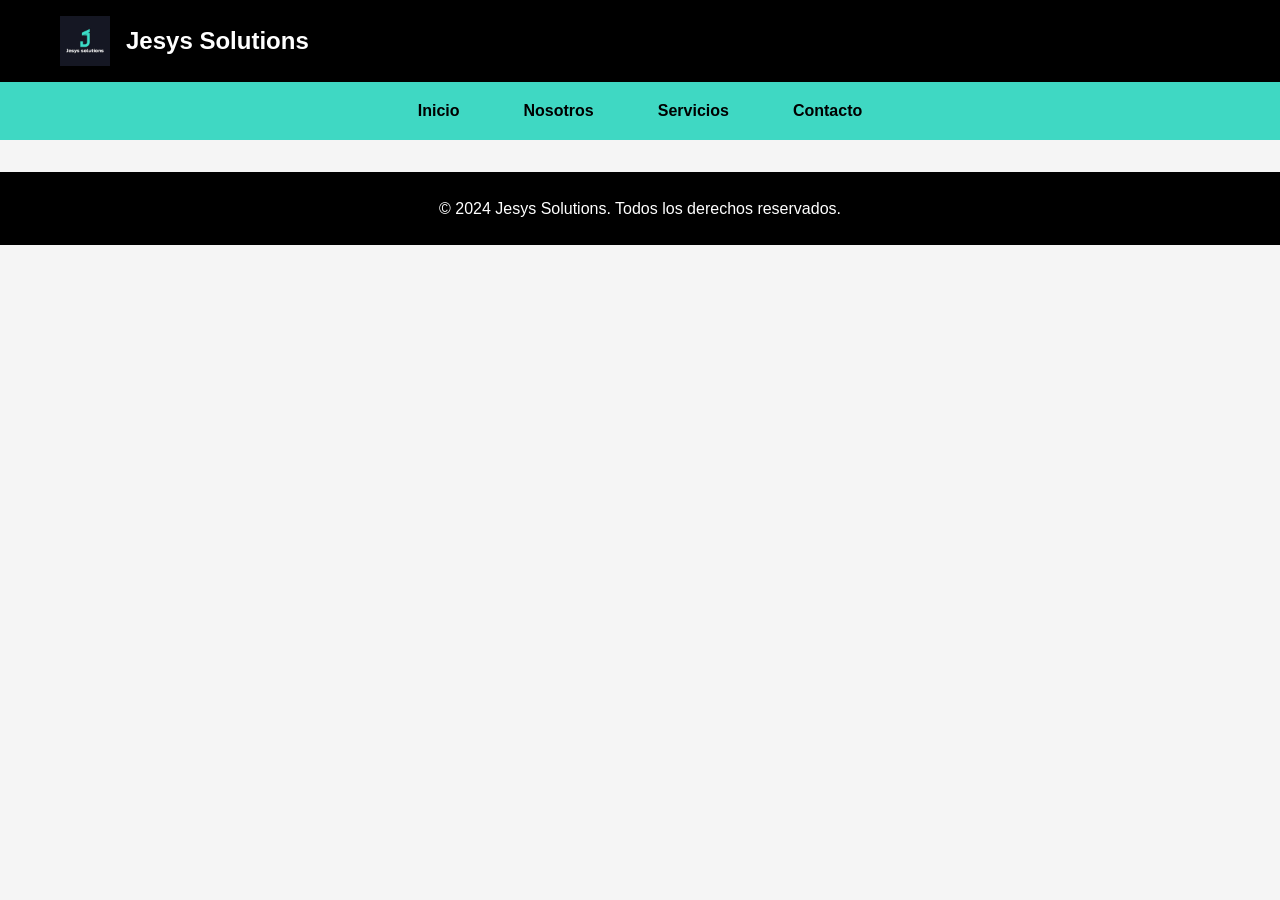
==== index.html @ a250980e "Se modifico el archivo js para las rutas" ====
<!DOCTYPE html>
<html lang="es">
<head>
    <meta charset="UTF-8">
    <meta name="viewport" content="width=device-width, initial-scale=1.0">
    <title>Jesys Solutions</title>
    <style>
        * { margin: 0; padding: 0; box-sizing: border-box; }
        body { font-family: Arial, sans-serif; line-height: 1.6; background-color: #f5f5f5; }
        .container { max-width: 1200px; margin: 0 auto; padding: 0 20px; }
        .header { background-color: black; color: white; padding: 1rem; }
        .logo-container { display: flex; align-items: center; gap: 1rem; }
        .logo { height: 50px; width: auto; }
        .company-name { color: white; font-size: 1.5rem; font-weight: bold; }
        .nav { background-color: #3fd8c3; padding: 1rem; }
        .nav-list { list-style: none; display: flex; justify-content: center; gap: 2rem; }
        .nav-link { color: black; text-decoration: none; padding: 0.5rem 1rem; border-radius: 4px; transition: background-color 0.3s; font-weight: bold; }
        .nav-link:hover { background-color: rgba(0, 0, 0, 0.1); }
        .card-grid { display: grid; grid-template-columns: repeat(auto-fit, minmax(300px, 1fr)); gap: 2rem; padding: 2rem 0; }
        .card { background-color: white; border-radius: 8px; box-shadow: 0 2px 4px rgba(0,0,0,0.1); overflow: hidden; border: 1px solid #eee; transition: transform 0.3s, border-color 0.3s; }
        .card:hover { border-color: #3fd8c3; transform: translateY(-5px); }
        .card-image { width: 100%; height: 200px; object-fit: cover; }
        .card-content { padding: 1.5rem; }
        .card h2 { color: black; margin-bottom: 1rem; border-bottom: 2px solid #3fd8c3; padding-bottom: 0.5rem; display: inline-block; }
        .button { display: inline-block; padding: 0.5rem 1.5rem; background-color: #3fd8c3; color: black; text-decoration: none; border-radius: 4px; transition: all 0.3s; margin-top: 1rem; font-weight: bold; }
        .button:hover { background-color: black; color: white; }
        .footer { background-color: black; color: white; padding: 1.5rem; text-align: center; margin-top: 2rem; }
    </style>
</head>
<body>
    <header class="header">
        <div class="container">
            <div class="logo-container">
                <img src="images/logo.jpg" alt="Jesys Solutions Logo" class="logo">
                <span class="company-name">Jesys Solutions</span>
            </div>
        </div>
    </header>

    <nav class="nav">
        <div class="container">
            <ul class="nav-list">
                <li><a href="#" class="nav-link" onclick="cargarSeccion('inicio.html')">Inicio</a></li>
                <li><a href="#" class="nav-link" onclick="cargarSeccion('nosotros.html')">Nosotros</a></li>
                <li><a href="#" class="nav-link" onclick="cargarSeccion('inicio.html')">Servicios</a></li>
                <li><a href="#" class="nav-link" onclick="cargarSeccion('contacto.html')">Contacto</a></li>
            </ul>
        </div>
    </nav>

    <main class="container" id="contenido">
        <!-- El contenido de cada sección se cargará aquí -->
    </main>

    <footer class="footer">
        <div class="container">
            <p>&copy; 2024 Jesys Solutions. Todos los derechos reservados.</p>
        </div>
    </footer>

    <!-- Scripts -->
    <script>
        function cargarSeccion(archivo) {
            fetch(`secciones/${archivo}`)
                .then(response => {
                    if (!response.ok) throw new Error('Error al cargar la sección');
                    return response.text();
                })
                .then(data => {
                    document.getElementById('contenido').innerHTML = data;
                })
                .catch(error => {
                    document.getElementById('contenido').innerHTML = `<p>Error: ${error.message}</p>`;
                });
        }
    </script>
</body>
</html>
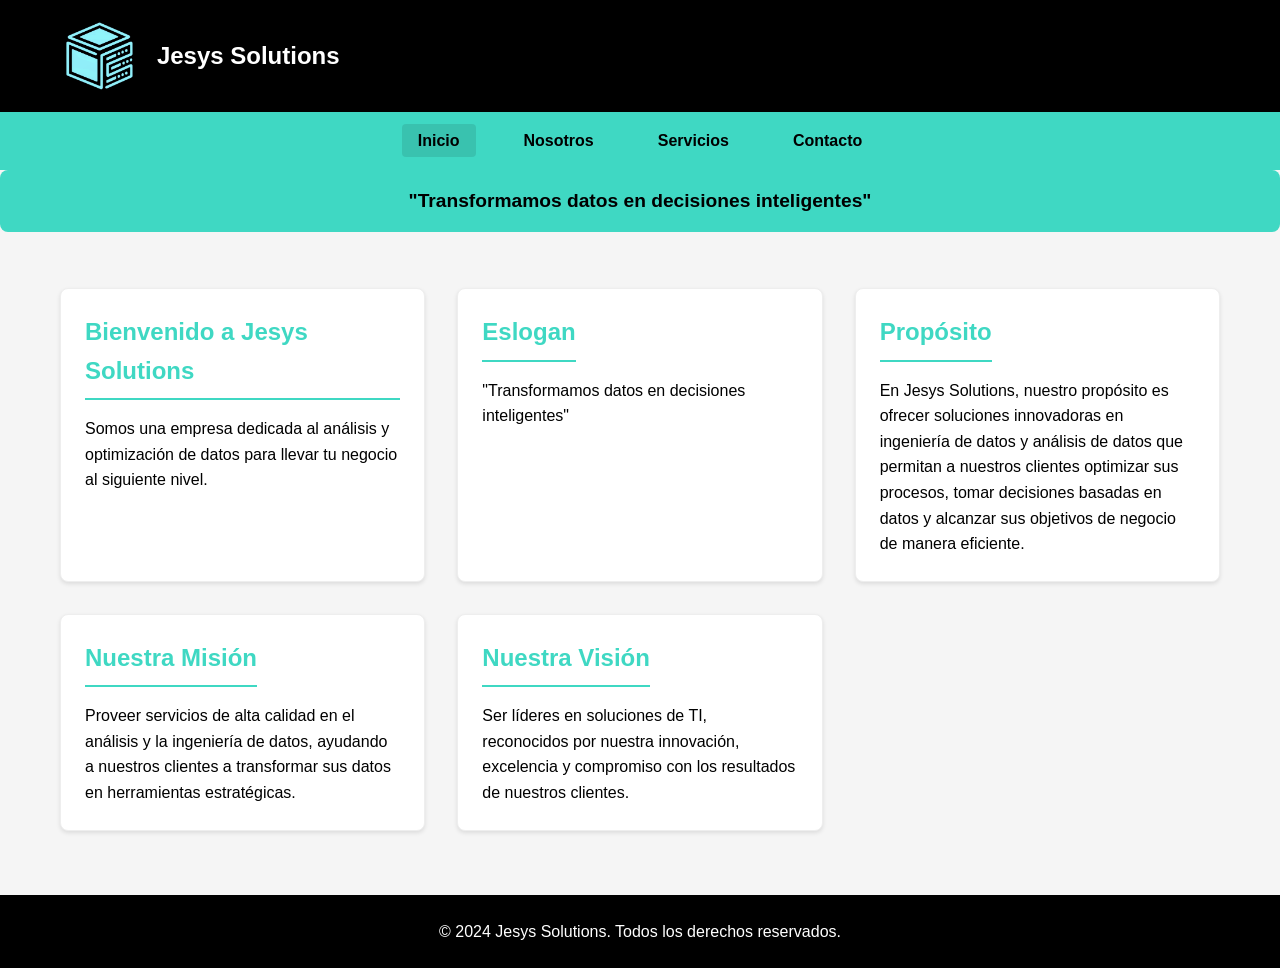
==== commit c43fc560: "Se modifico la estrucutura del codigo original" ====
--- a/index.html
+++ b/index.html
@@ -4,75 +4,42 @@
     <meta charset="UTF-8">
     <meta name="viewport" content="width=device-width, initial-scale=1.0">
     <title>Jesys Solutions</title>
-    <style>
-        * { margin: 0; padding: 0; box-sizing: border-box; }
-        body { font-family: Arial, sans-serif; line-height: 1.6; background-color: #f5f5f5; }
-        .container { max-width: 1200px; margin: 0 auto; padding: 0 20px; }
-        .header { background-color: black; color: white; padding: 1rem; }
-        .logo-container { display: flex; align-items: center; gap: 1rem; }
-        .logo { height: 50px; width: auto; }
-        .company-name { color: white; font-size: 1.5rem; font-weight: bold; }
-        .nav { background-color: #3fd8c3; padding: 1rem; }
-        .nav-list { list-style: none; display: flex; justify-content: center; gap: 2rem; }
-        .nav-link { color: black; text-decoration: none; padding: 0.5rem 1rem; border-radius: 4px; transition: background-color 0.3s; font-weight: bold; }
-        .nav-link:hover { background-color: rgba(0, 0, 0, 0.1); }
-        .card-grid { display: grid; grid-template-columns: repeat(auto-fit, minmax(300px, 1fr)); gap: 2rem; padding: 2rem 0; }
-        .card { background-color: white; border-radius: 8px; box-shadow: 0 2px 4px rgba(0,0,0,0.1); overflow: hidden; border: 1px solid #eee; transition: transform 0.3s, border-color 0.3s; }
-        .card:hover { border-color: #3fd8c3; transform: translateY(-5px); }
-        .card-image { width: 100%; height: 200px; object-fit: cover; }
-        .card-content { padding: 1.5rem; }
-        .card h2 { color: black; margin-bottom: 1rem; border-bottom: 2px solid #3fd8c3; padding-bottom: 0.5rem; display: inline-block; }
-        .button { display: inline-block; padding: 0.5rem 1.5rem; background-color: #3fd8c3; color: black; text-decoration: none; border-radius: 4px; transition: all 0.3s; margin-top: 1rem; font-weight: bold; }
-        .button:hover { background-color: black; color: white; }
-        .footer { background-color: black; color: white; padding: 1.5rem; text-align: center; margin-top: 2rem; }
-    </style>
+    <link rel="stylesheet" href="st/styles.css">
 </head>
 <body>
     <header class="header">
         <div class="container">
             <div class="logo-container">
-                <img src="images/logo.jpg" alt="Jesys Solutions Logo" class="logo">
+                <img src="images/logo_recortado.PNG" alt="Jesys Solutions Logo" class="logo">
                 <span class="company-name">Jesys Solutions</span>
             </div>
         </div>
     </header>
-
     <nav class="nav">
         <div class="container">
             <ul class="nav-list">
-                <li><a href="#" class="nav-link" onclick="cargarSeccion('inicio.html')">Inicio</a></li>
-                <li><a href="#" class="nav-link" onclick="cargarSeccion('nosotros.html')">Nosotros</a></li>
-                <li><a href="#" class="nav-link" onclick="cargarSeccion('inicio.html')">Servicios</a></li>
-                <li><a href="#" class="nav-link" onclick="cargarSeccion('contacto.html')">Contacto</a></li>
+                <li><a href="#" class="nav-link" onclick="cargarSeccion('inicio.html', 'inicio.html')">Inicio</a></li>
+                <li><a href="#" class="nav-link" onclick="cargarSeccion('nosotros.html', 'nosotros.html')">Nosotros</a></li>
+                <li><a href="#" class="nav-link" onclick="cargarSeccion('Servicios.html', 'Servicios.html')">Servicios</a></li>
+                <li><a href="#" class="nav-link" onclick="cargarSeccion('contacto.html', 'contacto.html')">Contacto</a></li>
             </ul>
         </div>
     </nav>
 
+    <!-- Eslogan en el archivo index.html -->
+    <div class="slogan">
+        "Transformamos datos en decisiones inteligentes"
+    </div>
+
     <main class="container" id="contenido">
         <!-- El contenido de cada sección se cargará aquí -->
     </main>
-
     <footer class="footer">
         <div class="container">
             <p>&copy; 2024 Jesys Solutions. Todos los derechos reservados.</p>
         </div>
     </footer>
-
-    <!-- Scripts -->
-    <script>
-        function cargarSeccion(archivo) {
-            fetch(`secciones/${archivo}`)
-                .then(response => {
-                    if (!response.ok) throw new Error('Error al cargar la sección');
-                    return response.text();
-                })
-                .then(data => {
-                    document.getElementById('contenido').innerHTML = data;
-                })
-                .catch(error => {
-                    document.getElementById('contenido').innerHTML = `<p>Error: ${error.message}</p>`;
-                });
-        }
-    </script>
+    <!-- Vincula el archivo de script externo -->
+    <script src="js/main.js"></script>
 </body>
 </html>
--- a/st/styles.css
+++ b/st/styles.css
@@ -0,0 +1,141 @@
+* {
+    margin: 0;
+    padding: 0;
+    box-sizing: border-box;
+}
+
+body {
+    font-family: Arial, sans-serif;
+    line-height: 1.6;
+    background-color: #f5f5f5;
+}
+
+.container {
+    max-width: 1200px;
+    margin: 0 auto;
+    padding: 0 20px;
+}
+
+.header {
+    background-color: black;
+    color: white;
+    padding: 1rem;
+}
+
+.logo-container {
+    display: flex;
+    align-items: center;
+    gap: 1rem;
+}
+
+.logo {
+    height: 80px;
+    width: auto;
+}
+
+.company-name {
+    color: white;
+    font-size: 1.5rem;
+    font-weight: bold;
+}
+
+.nav {
+    background-color: #3fd8c3;
+    padding: 1rem;
+}
+
+.nav-list {
+    list-style: none;
+    display: flex;
+    justify-content: center;
+    gap: 2rem;
+}
+
+.nav-link {
+    color: black;
+    text-decoration: none;
+    padding: 0.5rem 1rem;
+    border-radius: 4px;
+    transition: background-color 0.3s;
+    font-weight: bold;
+}
+
+.nav-link:hover,
+.nav-link.active {
+    background-color: rgba(0, 0, 0, 0.1);
+}
+
+.card-grid {
+    display: grid;
+    grid-template-columns: repeat(auto-fit, minmax(300px, 1fr));
+    gap: 2rem;
+    padding: 2rem 0;
+}
+
+.card {
+    background-color: white;
+    border-radius: 8px;
+    box-shadow: 0 2px 4px rgba(0, 0, 0, 0.1);
+    overflow: hidden;
+    border: 1px solid #eee;
+    transition: transform 0.3s, border-color 0.3s;
+}
+
+.card:hover {
+    border-color: #3fd8c3;
+    transform: translateY(-5px);
+}
+
+.card-image {
+    width: 100%;
+    height: 200px;
+    object-fit: cover;
+}
+
+.card-content {
+    padding: 1.5rem;
+}
+
+.card-content h2 {
+    color: #3fd8c3;
+    margin-bottom: 1rem;
+    border-bottom: 2px solid #3fd8c3;
+    padding-bottom: 0.5rem;
+    display: inline-block;
+}
+
+.button {
+    display: inline-block;
+    padding: 0.5rem 1.5rem;
+    background-color: #3fd8c3;
+    color: black;
+    text-decoration: none;
+    border-radius: 4px;
+    transition: all 0.3s;
+    margin-top: 1rem;
+    font-weight: bold;
+}
+
+.button:hover {
+    background-color: black;
+    color: white;
+}
+
+.footer {
+    background-color: black;
+    color: white;
+    padding: 1.5rem;
+    text-align: center;
+    margin-top: 2rem;
+}
+
+.slogan {
+    background-color: #3fd8c3;
+    color: black;
+    padding: 1rem;
+    text-align: center;
+    font-size: 1.2rem;
+    margin-bottom: 1.5rem;
+    border-radius: 8px;
+    font-weight: bold;
+}
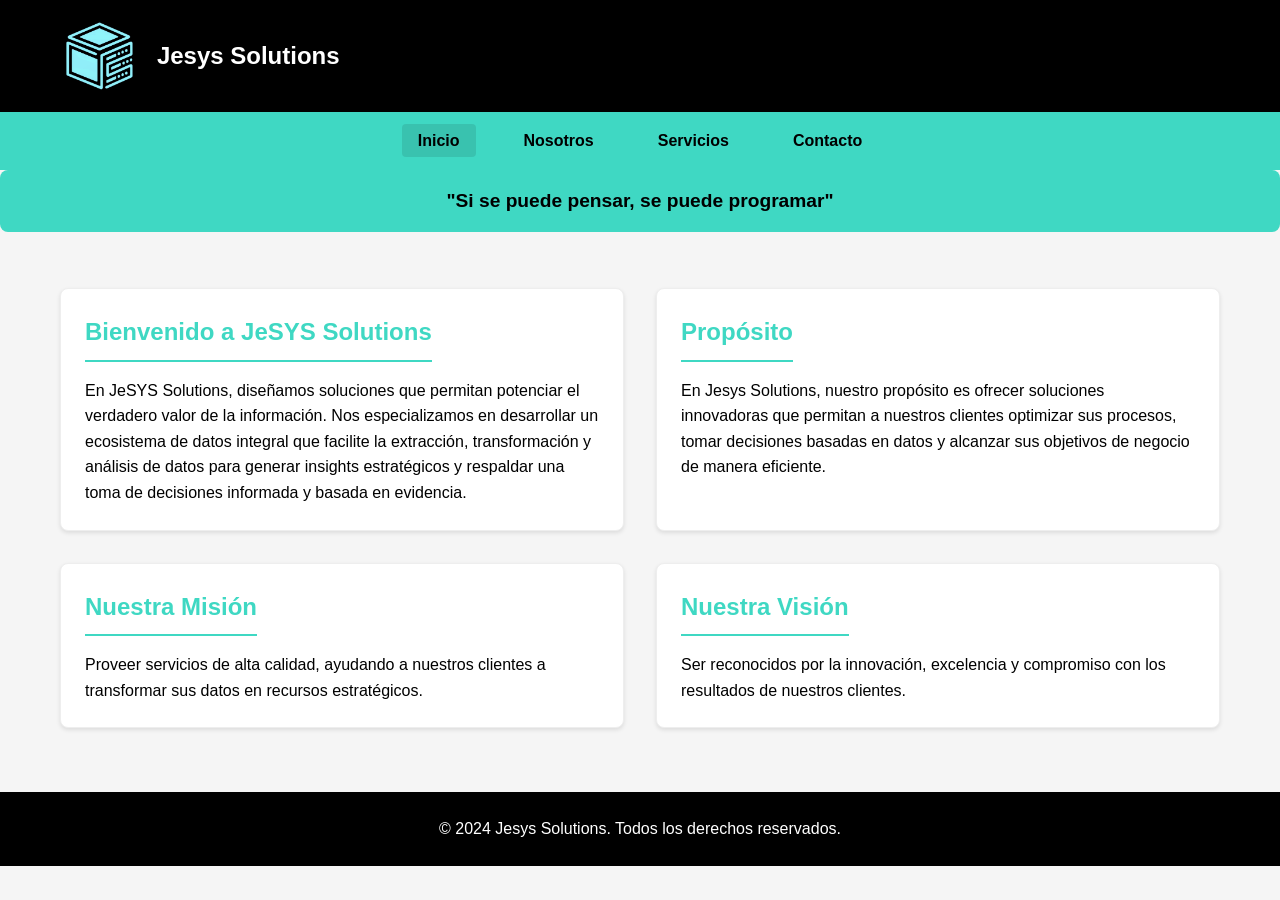
==== commit 0b3970a3: "Se agrego la introduccion a la pagina web" ====
--- a/index.html
+++ b/index.html
@@ -28,7 +28,7 @@
 
     <!-- Eslogan en el archivo index.html -->
     <div class="slogan">
-        "Transformamos datos en decisiones inteligentes"
+        "Si se puede pensar, se puede programar"
     </div>
 
     <main class="container" id="contenido">
--- a/st/styles.css
+++ b/st/styles.css
@@ -65,9 +65,10 @@
     background-color: rgba(0, 0, 0, 0.1);
 }
 
+/* Ajuste del diseño de las tarjetas */
 .card-grid {
     display: grid;
-    grid-template-columns: repeat(auto-fit, minmax(300px, 1fr));
+    grid-template-columns: repeat(auto-fit, minmax(400px, 1fr)); /* Más alargado */
     gap: 2rem;
     padding: 2rem 0;
 }
@@ -79,6 +80,7 @@
     overflow: hidden;
     border: 1px solid #eee;
     transition: transform 0.3s, border-color 0.3s;
+    min-height: 150px; /* Asegurar que sean más rectangulares */
 }
 
 .card:hover {
@@ -88,7 +90,7 @@
 
 .card-image {
     width: 100%;
-    height: 200px;
+    height: 150px; /* Ajustar la altura de la imagen */
     object-fit: cover;
 }
 
@@ -138,4 +140,4 @@
     margin-bottom: 1.5rem;
     border-radius: 8px;
     font-weight: bold;
-}
+}
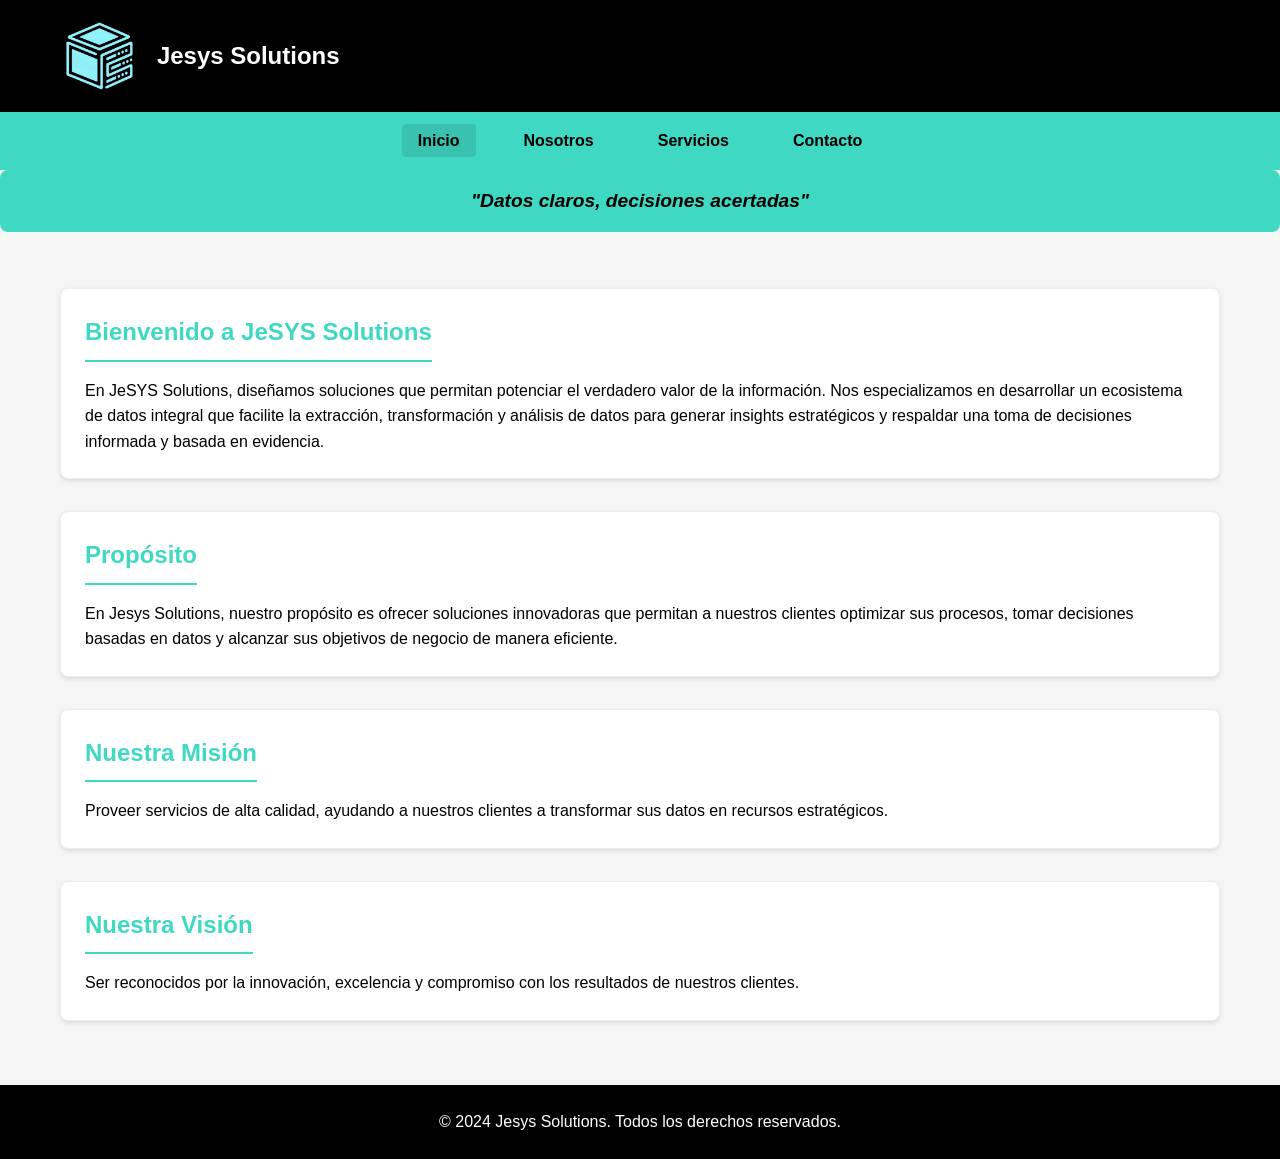
==== commit c855c362: "modificaciones de codigo" ====
--- a/index.html
+++ b/index.html
@@ -10,7 +10,7 @@
     <header class="header">
         <div class="container">
             <div class="logo-container">
-                <img src="images/logo_recortado.PNG" alt="Jesys Solutions Logo" class="logo">
+                <img src="images/logo.PNG" alt="Jesys Solutions Logo" class="logo">
                 <span class="company-name">Jesys Solutions</span>
             </div>
         </div>
@@ -20,7 +20,7 @@
             <ul class="nav-list">
                 <li><a href="#" class="nav-link" onclick="cargarSeccion('inicio.html', 'inicio.html')">Inicio</a></li>
                 <li><a href="#" class="nav-link" onclick="cargarSeccion('nosotros.html', 'nosotros.html')">Nosotros</a></li>
-                <li><a href="#" class="nav-link" onclick="cargarSeccion('Servicios.html', 'Servicios.html')">Servicios</a></li>
+                <li><a href="#" class="nav-link" onclick="cargarSeccion('servicios.html', 'servicios.html')">Servicios</a></li>
                 <li><a href="#" class="nav-link" onclick="cargarSeccion('contacto.html', 'contacto.html')">Contacto</a></li>
             </ul>
         </div>
@@ -28,7 +28,7 @@
 
     <!-- Eslogan en el archivo index.html -->
     <div class="slogan">
-        "Si se puede pensar, se puede programar"
+        "Datos claros, decisiones acertadas"
     </div>
 
     <main class="container" id="contenido">
@@ -42,4 +42,4 @@
     <!-- Vincula el archivo de script externo -->
     <script src="js/main.js"></script>
 </body>
-</html>+</html>
--- a/st/styles.css
+++ b/st/styles.css
@@ -65,10 +65,10 @@
     background-color: rgba(0, 0, 0, 0.1);
 }
 
-/* Ajuste del diseño de las tarjetas */
+/* Estilo para tarjetas una encima de la otra */
 .card-grid {
-    display: grid;
-    grid-template-columns: repeat(auto-fit, minmax(400px, 1fr)); /* Más alargado */
+    display: flex;
+    flex-direction: column; /* Establece dirección de columna */
     gap: 2rem;
     padding: 2rem 0;
 }
@@ -80,7 +80,7 @@
     overflow: hidden;
     border: 1px solid #eee;
     transition: transform 0.3s, border-color 0.3s;
-    min-height: 150px; /* Asegurar que sean más rectangulares */
+    width: 100%; /* Asegura que ocupen todo el ancho disponible */
 }
 
 .card:hover {
@@ -90,7 +90,7 @@
 
 .card-image {
     width: 100%;
-    height: 150px; /* Ajustar la altura de la imagen */
+    height: 200px;
     object-fit: cover;
 }
 
@@ -140,4 +140,14 @@
     margin-bottom: 1.5rem;
     border-radius: 8px;
     font-weight: bold;
+    font-style: italic; /* Letra cursiva */
+    position: relative; /* Para el movimiento */
+    animation: slide 10s infinite; /* Animación de deslizamiento */
+}
+
+/* Animación de deslizamiento */
+@keyframes slide {
+    0% { left: -100%; }
+    50% { left: 50%; }
+    100% { left: -100%; }
 }
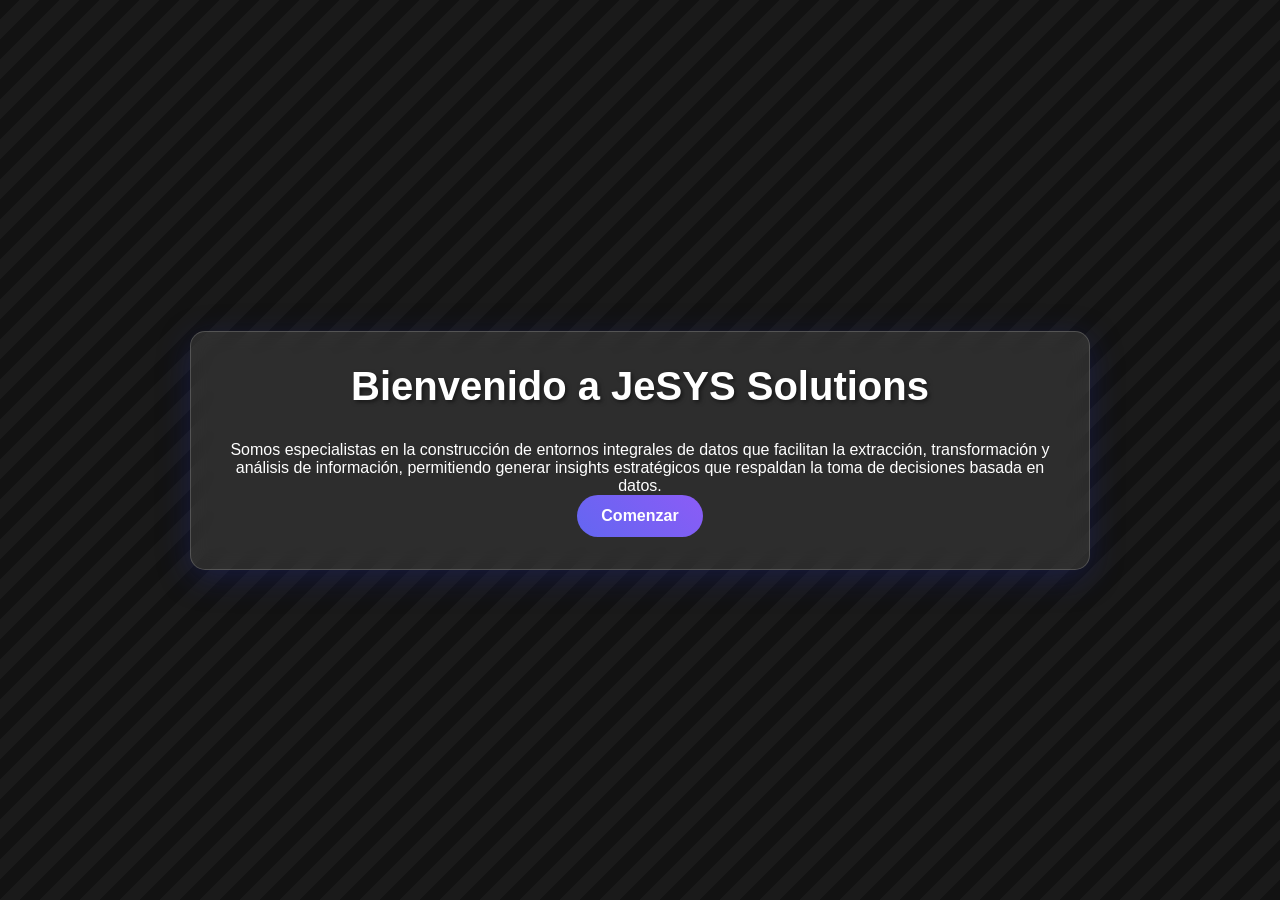
==== commit 62e82bf1: "cambios en todo el diseño de la pagina" ====
--- a/index.html
+++ b/index.html
@@ -4,42 +4,17 @@
     <meta charset="UTF-8">
     <meta name="viewport" content="width=device-width, initial-scale=1.0">
     <title>Jesys Solutions</title>
-    <link rel="stylesheet" href="st/styles.css">
+    <link rel="stylesheet" href="styles/main.css">
 </head>
 <body>
-    <header class="header">
-        <div class="container">
-            <div class="logo-container">
-                <img src="images/logo.PNG" alt="Jesys Solutions Logo" class="logo">
-                <span class="company-name">Jesys Solutions</span>
-            </div>
+    <div class="container">
+        <div class="content">
+            <h1>Bienvenido a JeSYS Solutions</h1>
+            <p>Somos especialistas en la construcción de entornos integrales de datos que facilitan la extracción, transformación y análisis de información, permitiendo generar insights estratégicos que respaldan la toma de decisiones basada en datos.</p>
+            <a href="#" class="btn" id="startButton">Comenzar</a>
         </div>
-    </header>
-    <nav class="nav">
-        <div class="container">
-            <ul class="nav-list">
-                <li><a href="#" class="nav-link" onclick="cargarSeccion('inicio.html', 'inicio.html')">Inicio</a></li>
-                <li><a href="#" class="nav-link" onclick="cargarSeccion('nosotros.html', 'nosotros.html')">Nosotros</a></li>
-                <li><a href="#" class="nav-link" onclick="cargarSeccion('servicios.html', 'servicios.html')">Servicios</a></li>
-                <li><a href="#" class="nav-link" onclick="cargarSeccion('contacto.html', 'contacto.html')">Contacto</a></li>
-            </ul>
-        </div>
-    </nav>
-
-    <!-- Eslogan en el archivo index.html -->
-    <div class="slogan">
-        "Datos claros, decisiones acertadas"
     </div>
-
-    <main class="container" id="contenido">
-        <!-- El contenido de cada sección se cargará aquí -->
-    </main>
-    <footer class="footer">
-        <div class="container">
-            <p>&copy; 2024 Jesys Solutions. Todos los derechos reservados.</p>
-        </div>
-    </footer>
-    <!-- Vincula el archivo de script externo -->
-    <script src="js/main.js"></script>
+</div>
+<script src="js/main.js"></script>
 </body>
-</html>
+</html>
--- a/styles/main.css
+++ b/styles/main.css
@@ -0,0 +1,163 @@
+* {
+  margin: 0;
+  padding: 0;
+  box-sizing: border-box;
+  font-family: 'Segoe UI', Tahoma, Geneva, Verdana, sans-serif;
+}
+
+body {
+  min-height: 100vh;
+  margin: 0;
+}
+
+.container {
+  width: 100%;
+  height: 100vh;
+  display: flex;
+  justify-content: center;
+  align-items: center;
+  background: #121212;
+  background: linear-gradient(
+      135deg,
+      #121212 25%,
+      #1a1a1a 25%,
+      #1a1a1a 50%,
+      #121212 50%,
+      #121212 75%,
+      #1a1a1a 75%,
+      #1a1a1a
+  );
+  background-size: 40px 40px;
+  animation: move 4s linear infinite;
+}
+
+@keyframes move {
+  0% {
+      background-position: 0 0;
+  }
+  100% {
+      background-position: 40px 40px;
+  }
+}
+
+.content {
+  background: rgba(255, 255, 255, 0.1);
+  backdrop-filter: blur(10px);
+  padding: 2rem;
+  border-radius: 15px;
+  box-shadow: 0 8px 32px 0 rgba(31, 38, 135, 0.37);
+  border: 1px solid rgba(255, 255, 255, 0.18);
+  width: 90%;
+  max-width: 900px;
+  text-align: center;
+  color: #ffffff;
+  transition: opacity 0.3s ease;
+}
+
+.content.fade {
+  opacity: 0;
+}
+
+.content h1 {
+  margin-bottom: 2rem;
+  font-size: 2.5rem;
+  font-weight: 700;
+  color: #fff;
+  text-shadow: 2px 2px 4px rgba(0, 0, 0, 0.5);
+}
+
+.squares-container {
+  display: grid;
+  grid-template-columns: repeat(2, 1fr);
+  gap: 1.5rem;
+  margin-bottom: 2rem;
+}
+
+.square {
+  background: rgba(255, 255, 255, 0.1);
+  backdrop-filter: blur(5px);
+  border-radius: 10px;
+  padding: 1.5rem;
+  border: 1px solid rgba(255, 255, 255, 0.1);
+  transition: all 0.3s ease;
+  opacity: 0;
+  transform: scale(0.8);
+  animation: appearSquare 0.5s ease forwards;
+}
+
+.square:nth-child(1) { animation-delay: 0.1s; }
+.square:nth-child(2) { animation-delay: 0.2s; }
+.square:nth-child(3) { animation-delay: 0.3s; }
+.square:nth-child(4) { animation-delay: 0.4s; }
+
+@keyframes appearSquare {
+  0% {
+      opacity: 0;
+      transform: scale(0.8) translateY(20px);
+  }
+  100% {
+      opacity: 1;
+      transform: scale(1) translateY(0);
+  }
+}
+
+.square:hover {
+  transform: translateY(-5px);
+  background: rgba(255, 255, 255, 0.15);
+  border-color: rgba(255, 255, 255, 0.3);
+}
+
+.square h2 {
+  font-size: 1.5rem;
+  margin-bottom: 0.5rem;
+  color: #fff;
+}
+
+.square p {
+  color: #e0e0e0;
+  font-size: 0.95rem;
+  line-height: 1.4;
+}
+
+.button-container {
+  display: flex;
+  gap: 1rem;
+  justify-content: center;
+  margin-top: 1rem;
+}
+
+.btn {
+  display: inline-block;
+  padding: 12px 24px;
+  background: linear-gradient(45deg, #6366f1, #8b5cf6);
+  color: white;
+  text-decoration: none;
+  border-radius: 25px;
+  font-weight: 600;
+  transition: transform 0.3s ease;
+  cursor: pointer;
+}
+
+.btn:hover {
+  transform: translateY(-3px);
+}
+
+#backButton {
+  background: linear-gradient(45deg, #4b5563, #6b7280);
+}
+
+/* Responsive design */
+@media (max-width: 768px) {
+  .squares-container {
+      grid-template-columns: 1fr;
+      gap: 1rem;
+  }
+
+  .content {
+      padding: 1.5rem;
+  }
+
+  .square {
+      padding: 1rem;
+  }
+}
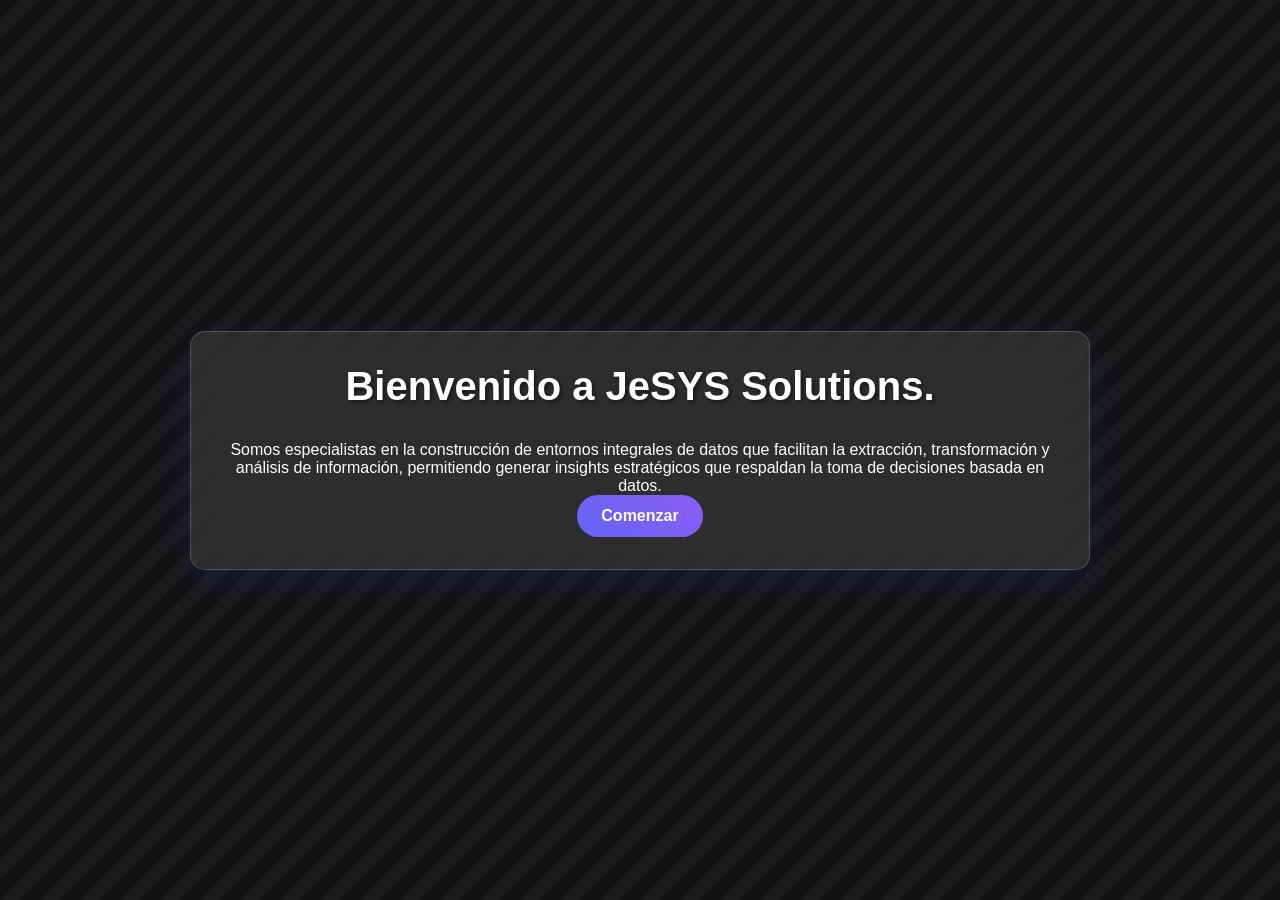
==== commit 88d02c71: "cambios en alineacion de texto" ====
--- a/index.html
+++ b/index.html
@@ -9,7 +9,7 @@
 <body>
     <div class="container">
         <div class="content">
-            <h1>Bienvenido a JeSYS Solutions</h1>
+            <h1>Bienvenido a JeSYS Solutions.</h1>
             <p>Somos especialistas en la construcción de entornos integrales de datos que facilitan la extracción, transformación y análisis de información, permitiendo generar insights estratégicos que respaldan la toma de decisiones basada en datos.</p>
             <a href="#" class="btn" id="startButton">Comenzar</a>
         </div>
--- a/styles/main.css
+++ b/styles/main.css
@@ -62,6 +62,7 @@
   margin-bottom: 2rem;
   font-size: 2.5rem;
   font-weight: 700;
+  text-align: center;
   color: #fff;
   text-shadow: 2px 2px 4px rgba(0, 0, 0, 0.5);
 }
@@ -120,10 +121,9 @@
 }
 
 .button-container {
-  display: flex;
-  gap: 1rem;
-  justify-content: center;
-  margin-top: 1rem;
+  display: flex; /* Usa flexbox para el contenedor */
+  justify-content: center; /* Centra horizontalmente */
+  margin-top: 1rem; /* Espacio superior opcional */
 }
 
 .btn {
@@ -160,4 +160,78 @@
   .square {
       padding: 1rem;
   }
+}
+
+/* Botones para redes. */
+.button-group {
+  display: flex;
+  gap: 20%;
+  margin-top: 30px; /* Ajusta el valor según el espacio deseado */
+}
+
+.button {
+  padding: 15px 25px;
+  border: none;
+  border-radius: 15px;
+  color: #212121;
+  background: #e8e8e8;
+  position: relative;
+  font-weight: 1000;
+  font-size: 17px;
+  text-decoration: none;
+  display: flex;
+  align-items: center;
+  gap: 20px;
+  box-shadow: 4px 8px 19px -3px rgba(0, 0, 0, 0.27);
+  transition: all 250ms;
+  overflow: hidden;
+}
+
+.button::before {
+  content: "";
+  position: absolute;
+  top: 150px;
+  left: 0;
+  height: 100%;
+  width: 0;
+  border-radius: 15px;
+  background-color: #212121;
+  z-index: -1;
+  box-shadow: 4px 8px 19px -3px rgba(0, 0, 0, 0.27);
+  transition: all 250ms;
+}
+
+.button:hover {
+  color: #e8e8e8;
+}
+
+.button:hover::before {
+  width: 100%;
+}
+
+.icon {
+  width: 20px;
+  height: 20px;
+  fill: currentColor;
+}
+/* Carta de presentacion */
+ .contact-card {
+  background-color: white;
+  padding: 4rem;
+  border-radius: 10px;
+  width: 100%;
+  box-shadow: 0 4px 8px rgba(0, 0, 0, 0.1);
+  text-align: justify;
+  font-family: Arial, sans-serif;
+}
+
+.contact-info h2 {
+  font-size: 1.8rem;
+  color: #1f2937;
+  margin-bottom: 0.3rem;
+}
+
+.contact-info p {
+  font-size: 1.2rem;
+  color: #4b5563;
 }
